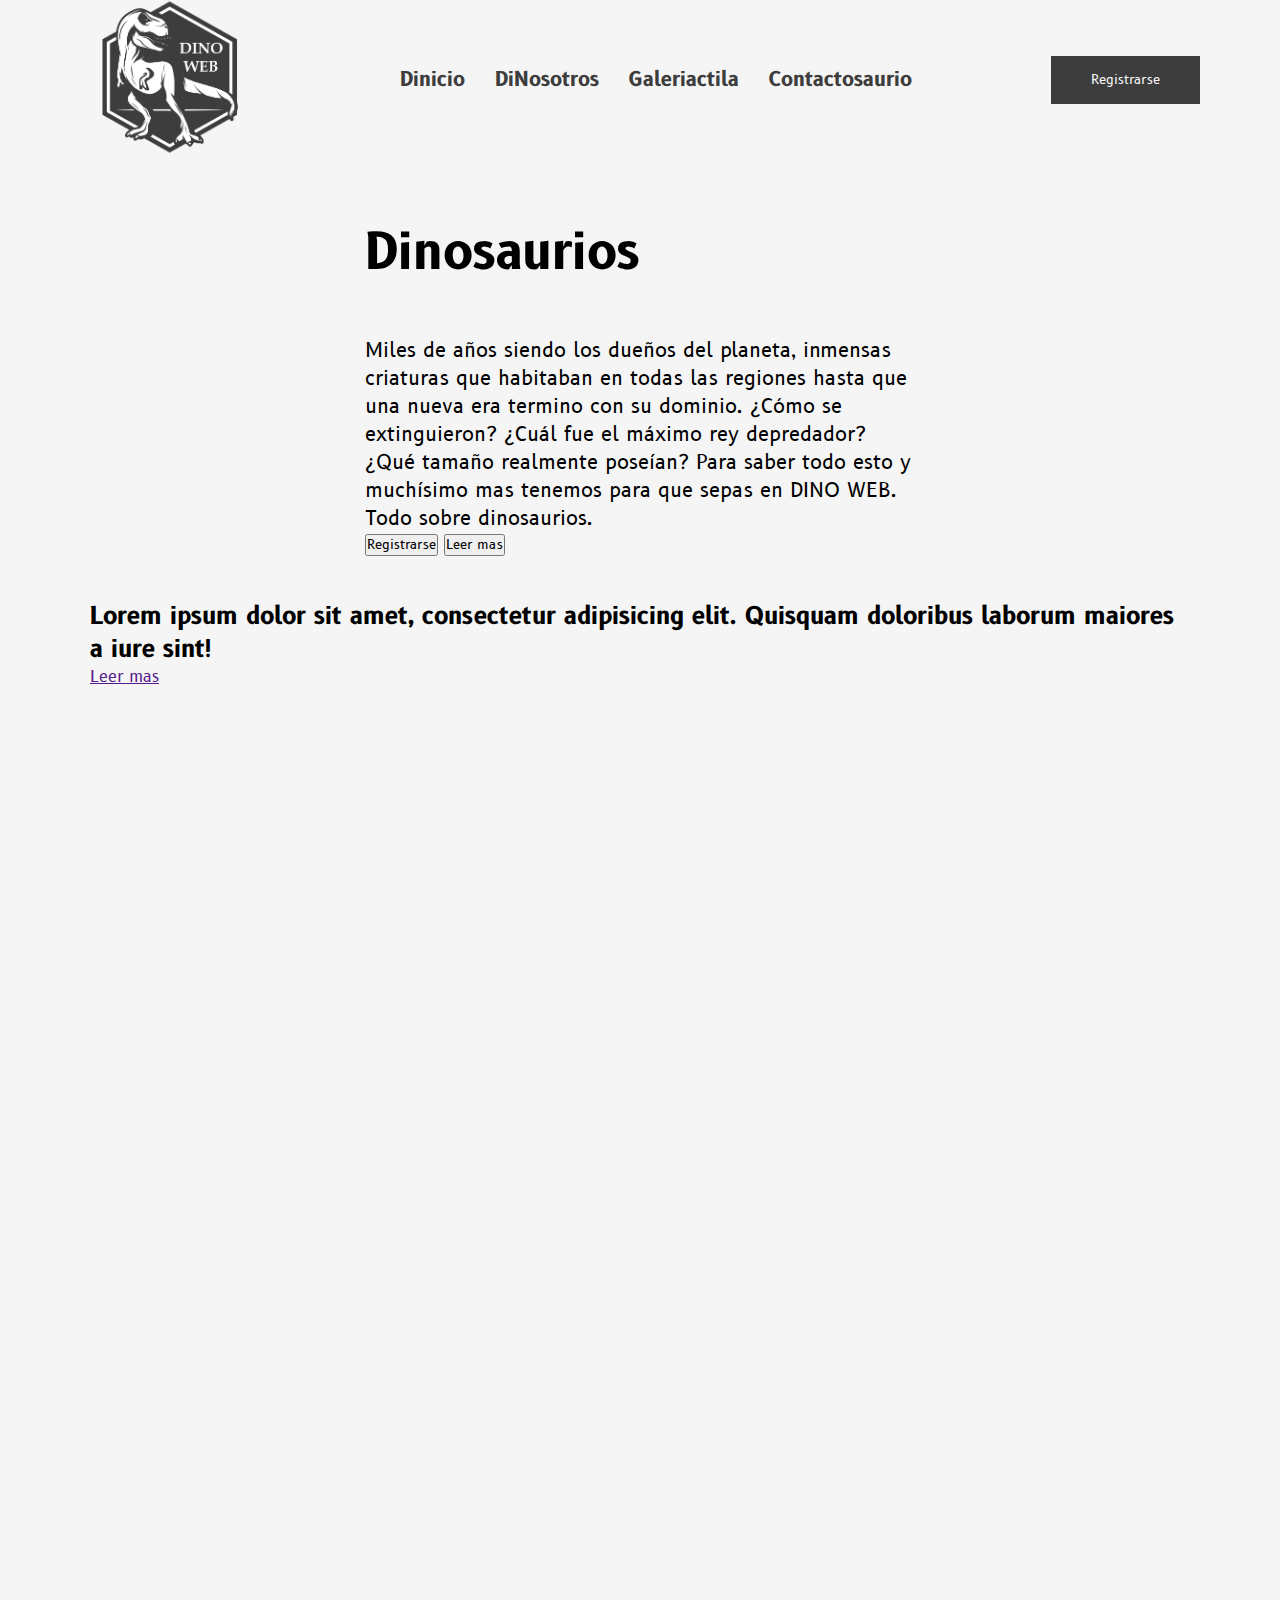
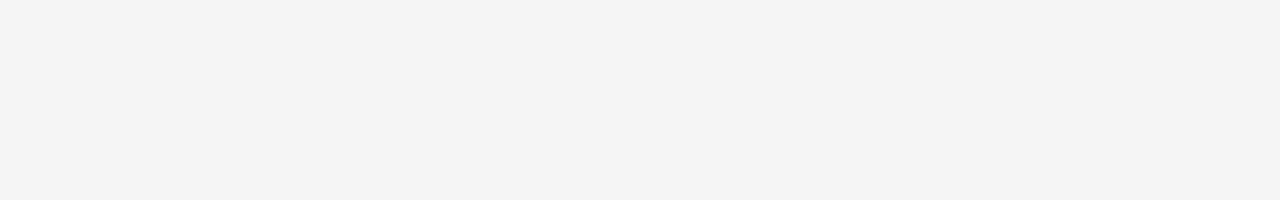
==== index.html @ 3a98270b "maquetation" ====
<!DOCTYPE html>
<html lang="es">
<head>
    <meta charset="UTF-8">
    <meta http-equiv="X-UA-Compatible" content="IE=edge">
    <meta name="viewport" content="width=device-width, initial-scale=1.0">
    <link rel="stylesheet" href="./css/main.css">
    
    <title>Landing Web Paralax</title>
    <link rel="preconnect" href="https://fonts.googleapis.com">
    <link rel="preconnect" href="https://fonts.gstatic.com" crossorigin>
    <link href="https://fonts.googleapis.com/css2?family=B612:wght@400;700&display=swap" rel="stylesheet">
</head>
<body>
    <header>
        <div class="container__header">
            <div class="logo">
                <img src="./assets/logo_dinoweb.png" alt="">
            </div>
            <div class="menu">
                <nav>
                    <ul>
                        <li>
                            <a href=""></a>
                        </li>
                        <li>
                            <a href="">Dinicio</a>
                        </li>
                        <li>
                            <a href="">DiNosotros</a>
                        </li>
                        <li>
                            <a href="">Galeriactila</a>
                        </li>
                        <li>
                            <a href="">Contactosaurio</a>
                        </li>
                        <li>
                            <a href=""></a>
                        </li>
                    </ul>
                </nav>
            </div>
            <div class="header__register">
                <input type="button" value="Registrarse" class="btn__header-register">
            </div>
        </div>
    </header>

    <main>
        <div class="cover">
            <div class="text__information-cover">
                <h1>Dinosaurios</h1>
                <p>Miles de años siendo los dueños del planeta, inmensas criaturas que habitaban en todas las regiones hasta que una nueva era termino con su dominio. ¿Cómo se extinguieron? ¿Cuál fue el máximo rey depredador? ¿Qué tamaño realmente poseían? Para saber todo esto y muchísimo mas tenemos para que sepas en DINO WEB. Todo sobre dinosaurios.</p>
                <div class="buttons__cover">
                    <input type="button" value="Registrarse" class="btn__register-cover">
                    <input type="button" value="Leer mas" class="btn__read_more-cover">
                </div>
            </div>

            <div class="media__cover">                
                <img src="./media/t-rex_gif.gif" alt="" class="dinogif">
            </div>
        </div>

        <div class="container__banner">
            <div class="banner">
                <div class="banner__icon-1">
                    <img src="" alt="">
                </div>
                <div class="banner__icon-2">
                    <img src="" alt="">
                </div>
                <div class="banner__text">
                    <h2>Lorem ipsum dolor sit amet, consectetur adipisicing elit. Quisquam doloribus laborum maiores a iure sint!</h2>
                    <a href="">Leer mas</a>
                </div>
            </div>
        </div>


    </main>
    
    <script src="./js/script.js"
    <a href='https://www.freepik.es/vectores/raptor'>Vector de raptor creado por macrovector - www.freepik.es</a>
</body>
</html>
---- css/main.css ----
@import url('https://fonts.googleapis.com/css2?family=B612:wght@400;700&display=swap');
*{
    margin: 0;
    padding: 0;
    box-sizing: border-box;
    font-family: 'B612', sans-serif;   
}

body{
    background: #f5f5f5;
}

header{
    height: 100px;
}

.container__header {
    max-width: 1200px;
    height: 100%;
    margin: auto;
    padding: 40px;
    padding-top: 80px;
    display: flex;
    justify-content: space-between;
    align-items: center;
}

.logo img {
    width: 180px;
}

.menu nav ul {
    display: flex;

}

.menu nav ul li {
    list-style: none;
    padding: 0px 15px;
}

.menu nav ul li a {
    font-size: 20px;
    font-weight: bold;
    text-decoration: none;
    color: #3d3d3d;
    transition: opacity 300ms;
}

.menu nav ul li a:hover {
    color: #000;
    font-size: 25px;
    
}

.btn__header-register {
    padding: 15px 40px;
    border: none;
    background: #3d3d3d;
    color: #f5f5f5;
    font-weight: 500;
    cursor: pointer;
    transition: background, color, 300ms;

}
.btn__header-register:hover {
    padding: 18px 44px;    
    background: #000;
    font-weight: 700;    
}

/* MAIN */

main {
    max-width: 1200px;
    height: calc(100vh + 800px);
    padding: 50px;
    margin: auto;
}

.cover {
    display: flex;
    justify-content: center;
    margin-top: 70px;

}

.text__information-cover {
    width: 50%;
}
.text__information-cover h1 {
    font-size: 50px;
}
.text__information-cover p {
    font-size: 20px;
    margin-top: 50px;
}


.dinogif{
    width: 1000px;
    height: auto;
}
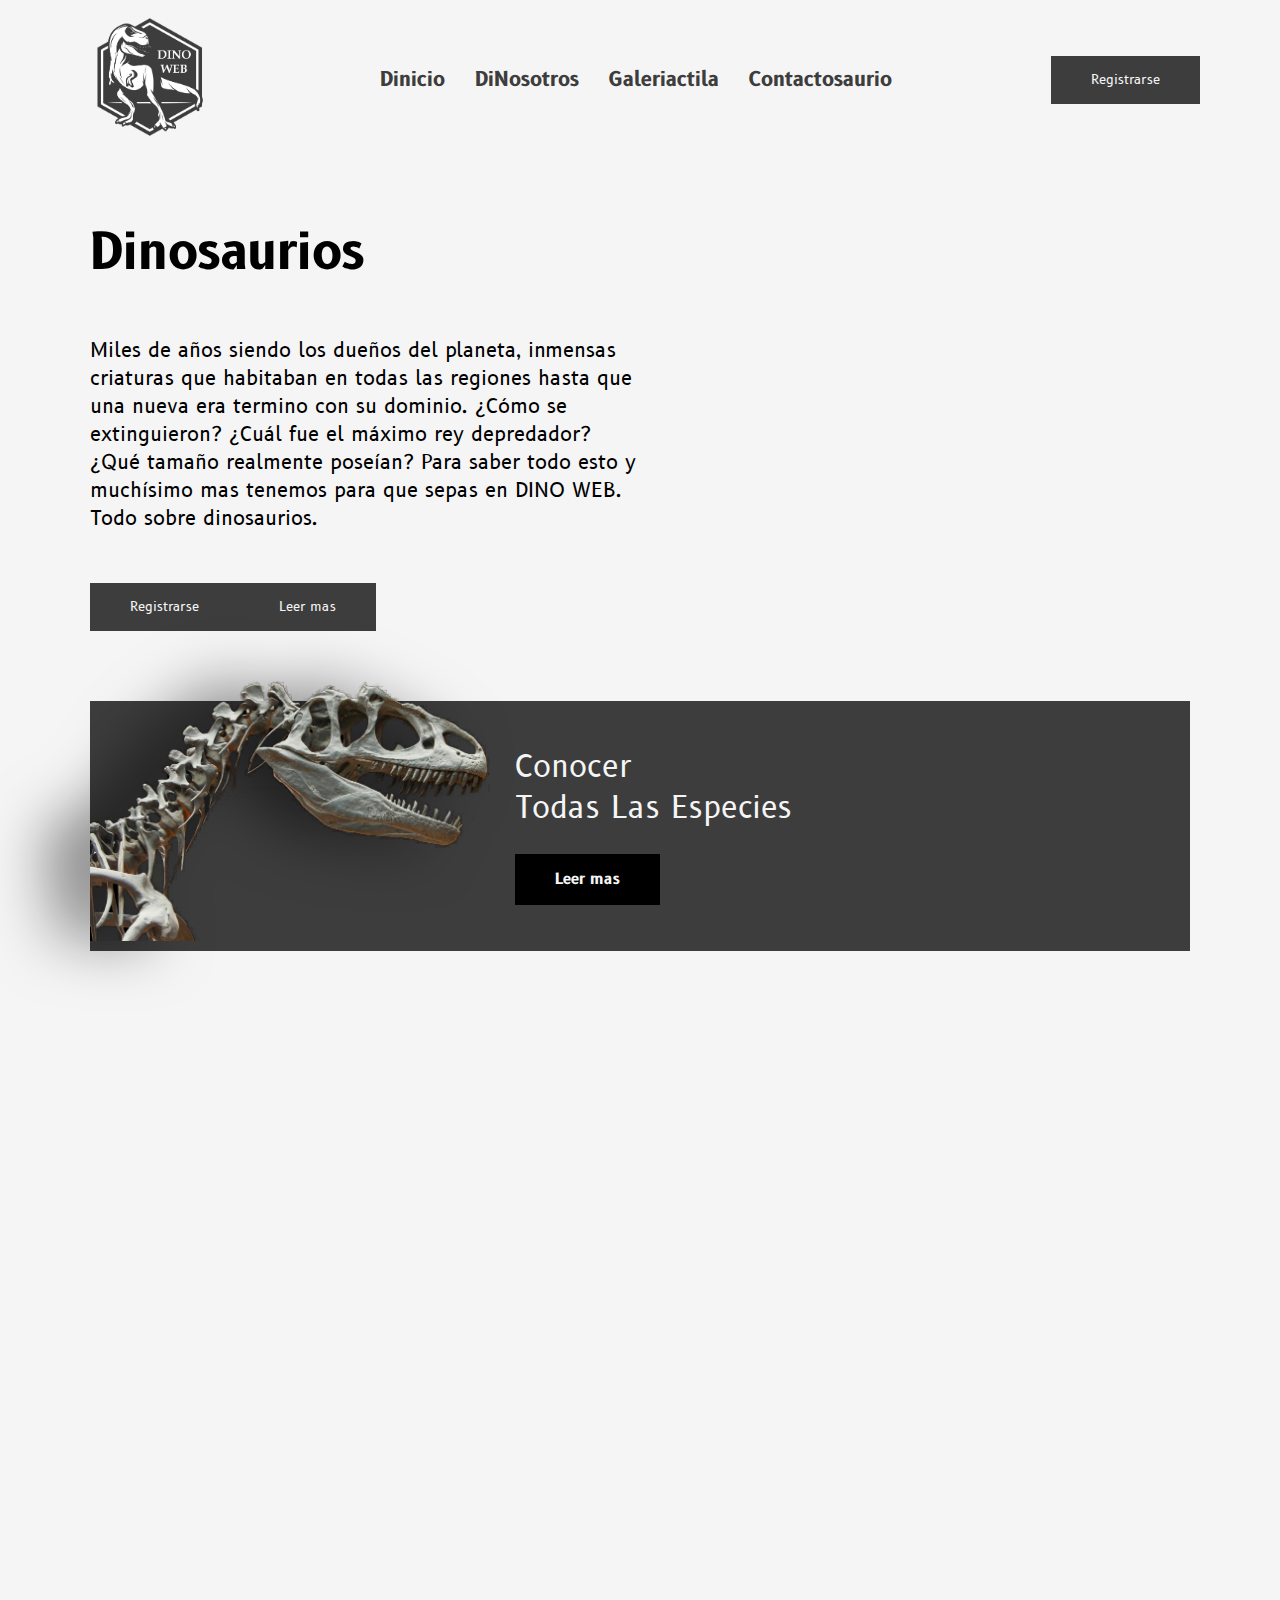
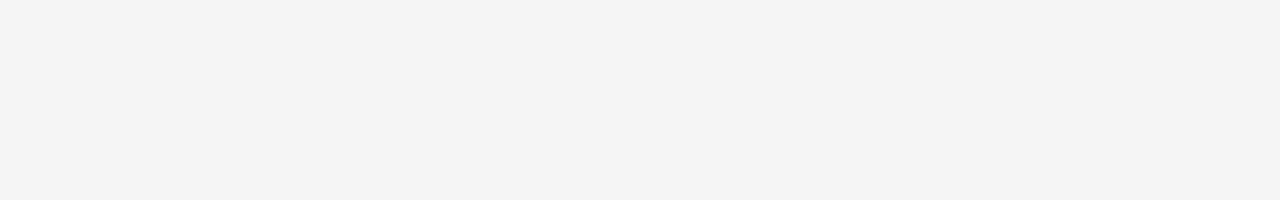
==== commit 45ce544c: "less show navbar" ====
--- a/index.html
+++ b/index.html
@@ -10,6 +10,7 @@
     <link rel="preconnect" href="https://fonts.googleapis.com">
     <link rel="preconnect" href="https://fonts.gstatic.com" crossorigin>
     <link href="https://fonts.googleapis.com/css2?family=B612:wght@400;700&display=swap" rel="stylesheet">
+    
 </head>
 <body>
     <header>
@@ -17,8 +18,9 @@
             <div class="logo">
                 <img src="./assets/logo_dinoweb.png" alt="">
             </div>
-            <div class="menu">
+            <div class="navbar">
                 <nav>
+                    <img src="./assets/bars.svg" alt="" id="icon-bars">
                     <ul>
                         <li>
                             <a href=""></a>
@@ -59,28 +61,29 @@
             </div>
 
             <div class="media__cover">                
-                <img src="./media/t-rex_gif.gif" alt="" class="dinogif">
+                <img src="./assets/t-rex_gif.gif" alt="" class="dinogif">
             </div>
         </div>
 
         <div class="container__banner">
             <div class="banner">
                 <div class="banner__icon-1">
-                    <img src="" alt="">
+                    <img src="./assets/dino2_right.png" alt="" id="img__dino1">
                 </div>
                 <div class="banner__icon-2">
-                    <img src="" alt="">
+                    <img src="./assets/dino1_left.png" alt="" id="img__dino2">
                 </div>
                 <div class="banner__text">
-                    <h2>Lorem ipsum dolor sit amet, consectetur adipisicing elit. Quisquam doloribus laborum maiores a iure sint!</h2>
-                    <a href="">Leer mas</a>
+                    <h2>Conocer</h2>                    
+                    <h2>Todas Las Especies</h2>                    
+                        <a href="">Leer mas</a>                    
                 </div>
             </div>
         </div>
 
 
     </main>
-    
+    <script src="https://kit.fontawesome.com/bbc35c3c67.js" crossorigin="anonymous"></script>
     <script src="./js/script.js"
     <a href='https://www.freepik.es/vectores/raptor'>Vector de raptor creado por macrovector - www.freepik.es</a>
 </body>
--- a/css/main.css
+++ b/css/main.css
@@ -26,20 +26,20 @@
 }
 
 .logo img {
-    width: 180px;
-}
-
-.menu nav ul {
-    display: flex;
-
-}
-
-.menu nav ul li {
+    width: 140px;
+}
+
+.navbar nav ul {
+    display: flex;
+
+}
+
+.navbar nav ul li {
     list-style: none;
     padding: 0px 15px;
 }
 
-.menu nav ul li a {
+.navbar nav ul li a {
     font-size: 20px;
     font-weight: bold;
     text-decoration: none;
@@ -47,13 +47,13 @@
     transition: opacity 300ms;
 }
 
-.menu nav ul li a:hover {
+.navbar nav ul li a:hover {
     color: #000;
     font-size: 25px;
     
 }
 
-.btn__header-register {
+.btn__header-register, .btn__register-cover {
     padding: 15px 40px;
     border: none;
     background: #3d3d3d;
@@ -63,7 +63,7 @@
     transition: background, color, 300ms;
 
 }
-.btn__header-register:hover {
+.btn__header-register:hover, .btn__register-cover:hover {
     padding: 18px 44px;    
     background: #000;
     font-weight: 700;    
@@ -96,9 +96,161 @@
     margin-top: 50px;
 }
 
-
-.dinogif{
-    width: 1000px;
-    height: auto;
-}
-
+.buttons__cover {
+    display: flex;
+    margin-top: 50px;
+}
+
+.btn__read_more-cover {
+    padding: 15px 40px;
+    border: none;
+    background: #3d3d3d;
+    color: #f5f5f5;
+    font-weight: 500;
+    cursor: pointer;
+    transition: background, color, 300ms;
+    
+}
+.btn__read_more-cover:hover {
+    padding: 18px 44px;    
+    background: #000;
+    font-weight: 700;  
+
+}
+.media__cover {
+    width: 50%;
+}
+.media__cover img {
+    width: 100%;
+    margin-top: -50px;
+}
+
+/* BANNER */
+
+.container__banner {
+    margin-top: 70px;
+
+}
+
+.banner {
+    height: 250px;
+    display: flex;
+    align-items: center;
+    background: #3d3d3d;
+    position: relative;
+
+}
+
+.banner__icon-1 {
+    width: 35%;
+    height: 100%;
+}
+
+#img__dino1 {
+    width: 400px;    
+    margin-top: -20px;
+    position: relative;
+    filter: drop-shadow(-40px 0px 30px rgba(0,0,0,0.5));
+
+}
+
+.banner__text {
+    width: 60%;
+    position: relative;
+    padding: 40px;
+}
+
+.banner__text h2 {
+    color: #f5f5f5;
+    font-size: 30px;
+    font-weight: 400;
+}
+
+.banner__text a {
+    padding: 15px 40px;
+    border: none;
+    cursor: pointer;
+    text-decoration: none;
+    background: #000;
+    display: inline-block;
+    margin-top: 25px;    
+    color: #f5f5f5;
+    font-size: 15px;
+    font-weight: 700;        
+    transition: background, color, 300ms;
+}
+
+.banner__text a:hover{
+    padding: 18px 46px;
+    background-color: rgba(0, 0, 0, 0.6);
+
+}
+
+.banner__icon-2 {
+    height: 100%;
+    position: absolute;
+    right: 10px;
+    overflow: hidden;
+
+}
+
+#img__dino2 {
+    width: 400px;
+    position: relative;
+    margin-top: -100px;
+    opacity: 0.7;
+}
+
+#icon-bars {
+    display: none;
+}
+
+@media (max-width: 1024px){
+    .container__header, main {
+        padding: 20px;
+        
+    }
+    #icon-bars {
+        display: block;
+        cursor: pointer;
+        font-size: 26px;
+        width: 15px;
+    }
+
+    .header__register {
+        display: none;
+    }
+
+    .navbar {
+        height: 0px;
+        position: absolute;
+        right: 20px;
+        top: 70px;
+        overflow: hidden;
+        z-index: 10;
+        box-shadow: 0px 0px 25px -20px rgba(0,0,0,0.5);
+        transition: all 300ms;
+    }
+
+    .navbar nav ul {
+        padding: 20px 0px;
+        flex-direction: column;
+        background: #f5f5f5;
+    }
+    .navbar nav ul li {
+        padding: 12px 50px;
+    }
+
+    .navbar nav ul li a {
+
+    }
+
+    .show_navbar {
+        height: 235px;
+
+    }
+}
+
+
+
+
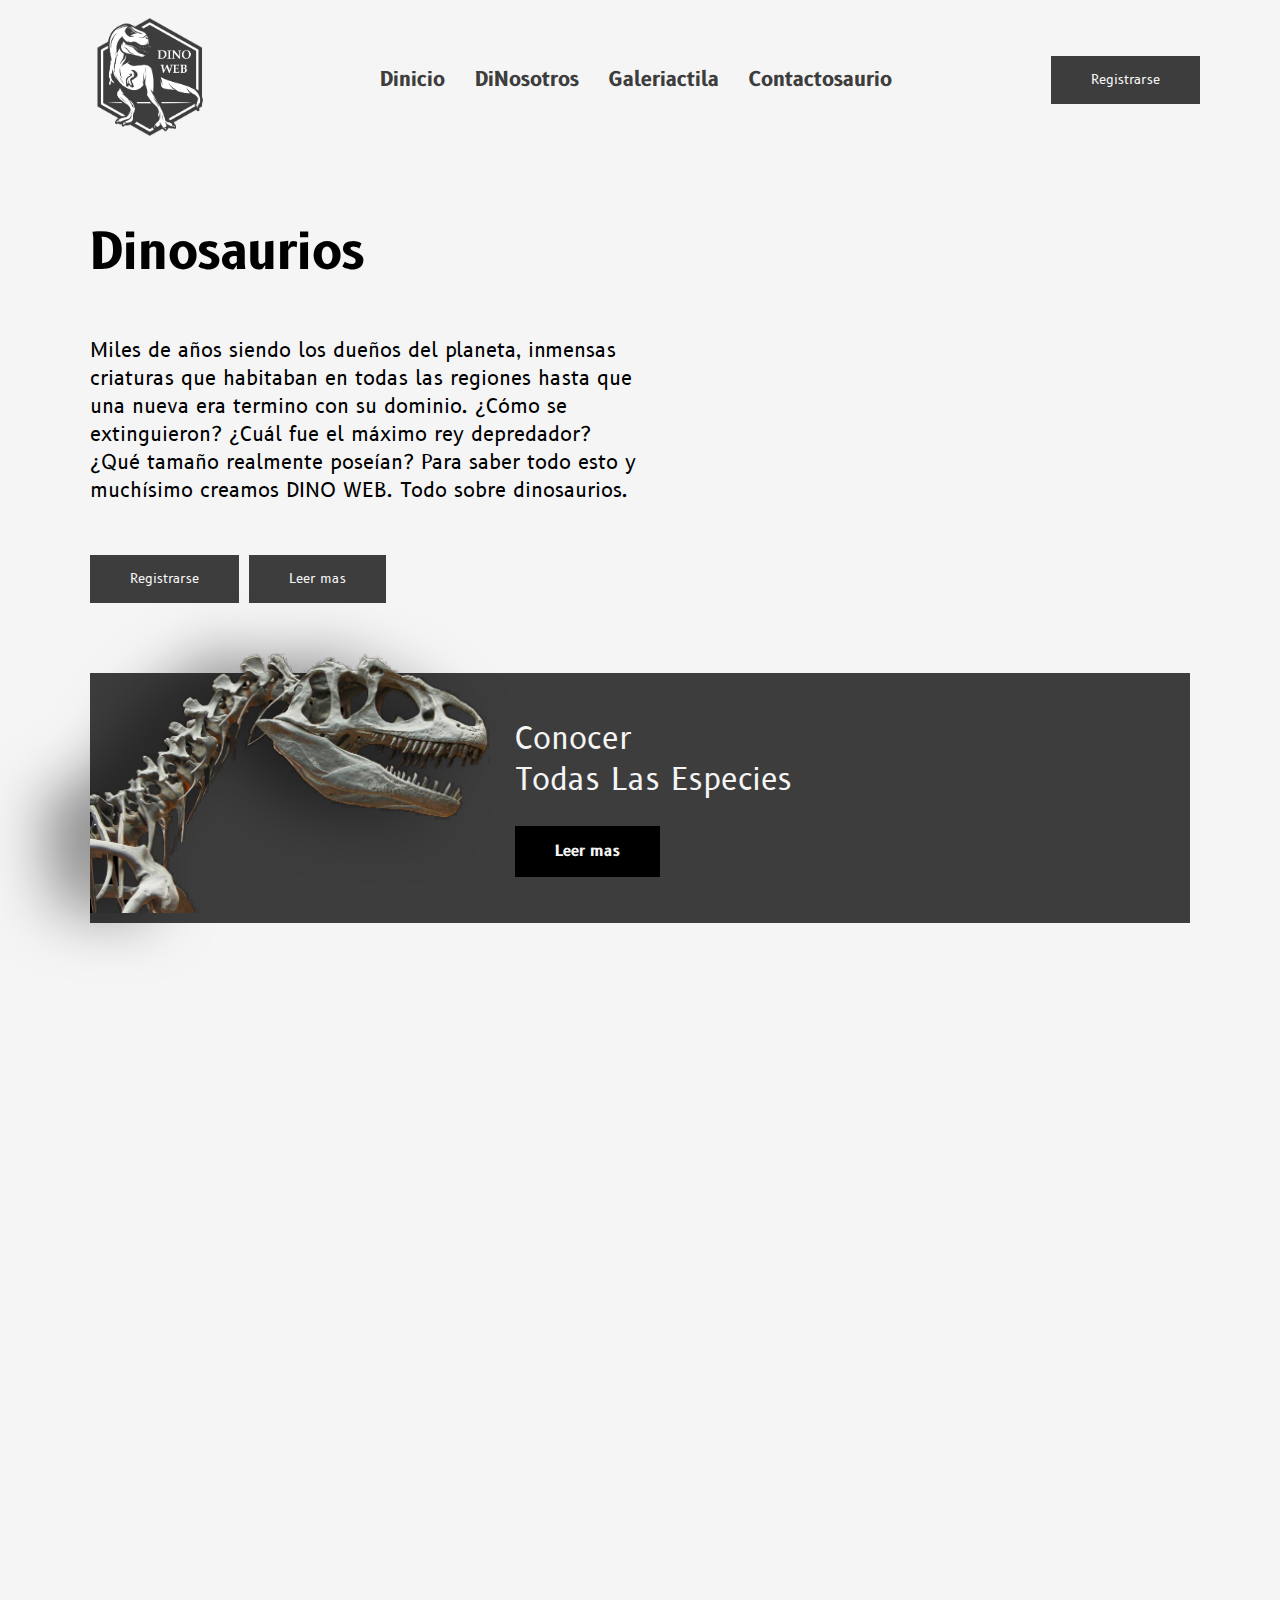
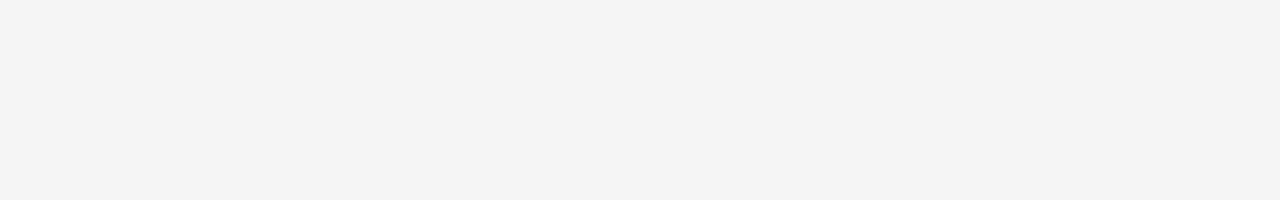
==== commit 5f2b8ec9: "final proyect" ====
--- a/index.html
+++ b/index.html
@@ -10,6 +10,7 @@
     <link rel="preconnect" href="https://fonts.googleapis.com">
     <link rel="preconnect" href="https://fonts.gstatic.com" crossorigin>
     <link href="https://fonts.googleapis.com/css2?family=B612:wght@400;700&display=swap" rel="stylesheet">
+    <script src="https://kit.fontawesome.com/5f77a78bb3.js" crossorigin="anonymous"></script>
     
 </head>
 <body>
@@ -20,7 +21,6 @@
             </div>
             <div class="navbar">
                 <nav>
-                    <img src="./assets/bars.svg" alt="" id="icon-bars">
                     <ul>
                         <li>
                             <a href=""></a>
@@ -43,6 +43,7 @@
                     </ul>
                 </nav>
             </div>
+            <i class="fa-solid fa-bars" id="icon-bars"></i>                    
             <div class="header__register">
                 <input type="button" value="Registrarse" class="btn__header-register">
             </div>
@@ -53,7 +54,12 @@
         <div class="cover">
             <div class="text__information-cover">
                 <h1>Dinosaurios</h1>
-                <p>Miles de años siendo los dueños del planeta, inmensas criaturas que habitaban en todas las regiones hasta que una nueva era termino con su dominio. ¿Cómo se extinguieron? ¿Cuál fue el máximo rey depredador? ¿Qué tamaño realmente poseían? Para saber todo esto y muchísimo mas tenemos para que sepas en DINO WEB. Todo sobre dinosaurios.</p>
+                <p>Miles de años siendo los dueños del planeta,
+                     inmensas criaturas que habitaban en todas las regiones
+                      hasta que una nueva era termino con su dominio.
+                       ¿Cómo se extinguieron? ¿Cuál fue el máximo rey
+                        depredador? ¿Qué tamaño realmente poseían? Para 
+                        saber todo esto y muchísimo creamos DINO WEB. Todo sobre dinosaurios.</p>
                 <div class="buttons__cover">
                     <input type="button" value="Registrarse" class="btn__register-cover">
                     <input type="button" value="Leer mas" class="btn__read_more-cover">
--- a/css/main.css
+++ b/css/main.css
@@ -109,6 +109,7 @@
     font-weight: 500;
     cursor: pointer;
     transition: background, color, 300ms;
+    margin-left: 10px;
     
 }
 .btn__read_more-cover:hover {
@@ -208,13 +209,18 @@
 @media (max-width: 1024px){
     .container__header, main {
         padding: 20px;
+        padding-top: 30px;
         
     }
+    .logo img {
+        width: 100px;
+    }
+
     #icon-bars {
         display: block;
         cursor: pointer;
         font-size: 26px;
-        width: 15px;
+
     }
 
     .header__register {
@@ -238,19 +244,84 @@
         background: #f5f5f5;
     }
     .navbar nav ul li {
-        padding: 12px 50px;
-    }
-
-    .navbar nav ul li a {
-
-    }
+        padding: 10px 40px;
+    }  
 
     .show_navbar {
         height: 235px;
 
     }
-}
-
-
-
-
+
+    .buttons__cover{
+        justify-content: center;
+        margin-top: 30px;
+    }
+
+    .text__information-cover h1{
+        text-align: center;
+        font-size: 50px;
+    }
+    .text__information-cover p{
+        font-size: 20px;
+    }
+
+    .banner__text h2 {
+        font-size: 24px;
+    }
+
+    #img__dino1 {
+        left: -60px;
+    }
+
+    .banner__icon-2 {
+        right: -20px;
+    }
+}
+
+
+@media (max-width: 920px){
+    .text__information-cover{
+        width: 100%;
+    }
+    .media__cover{
+        display: none;
+    }
+
+    .banner {
+        width: 100%;
+        height: auto;
+        flex-wrap: wrap;
+    }
+    #img__dino2 {
+        display: none;
+    }
+    #img__dino1 {
+        left: 0;
+        
+    }
+    
+
+    .banner__text {
+      width: 100%;
+      position: absolute;
+      margin-left: 400px;
+    }
+}
+
+@media (max-width: 720px){
+    .banner__text {     
+        display: flex;   
+        position: relative;
+        margin-left: 0;
+        justify-content: space-between;
+      }
+      .banner__text a {     
+       margin-top: 0;
+       
+      }
+     
+      #img__dino1 {
+          margin: 0;
+          margin-top: 100px;
+    }
+
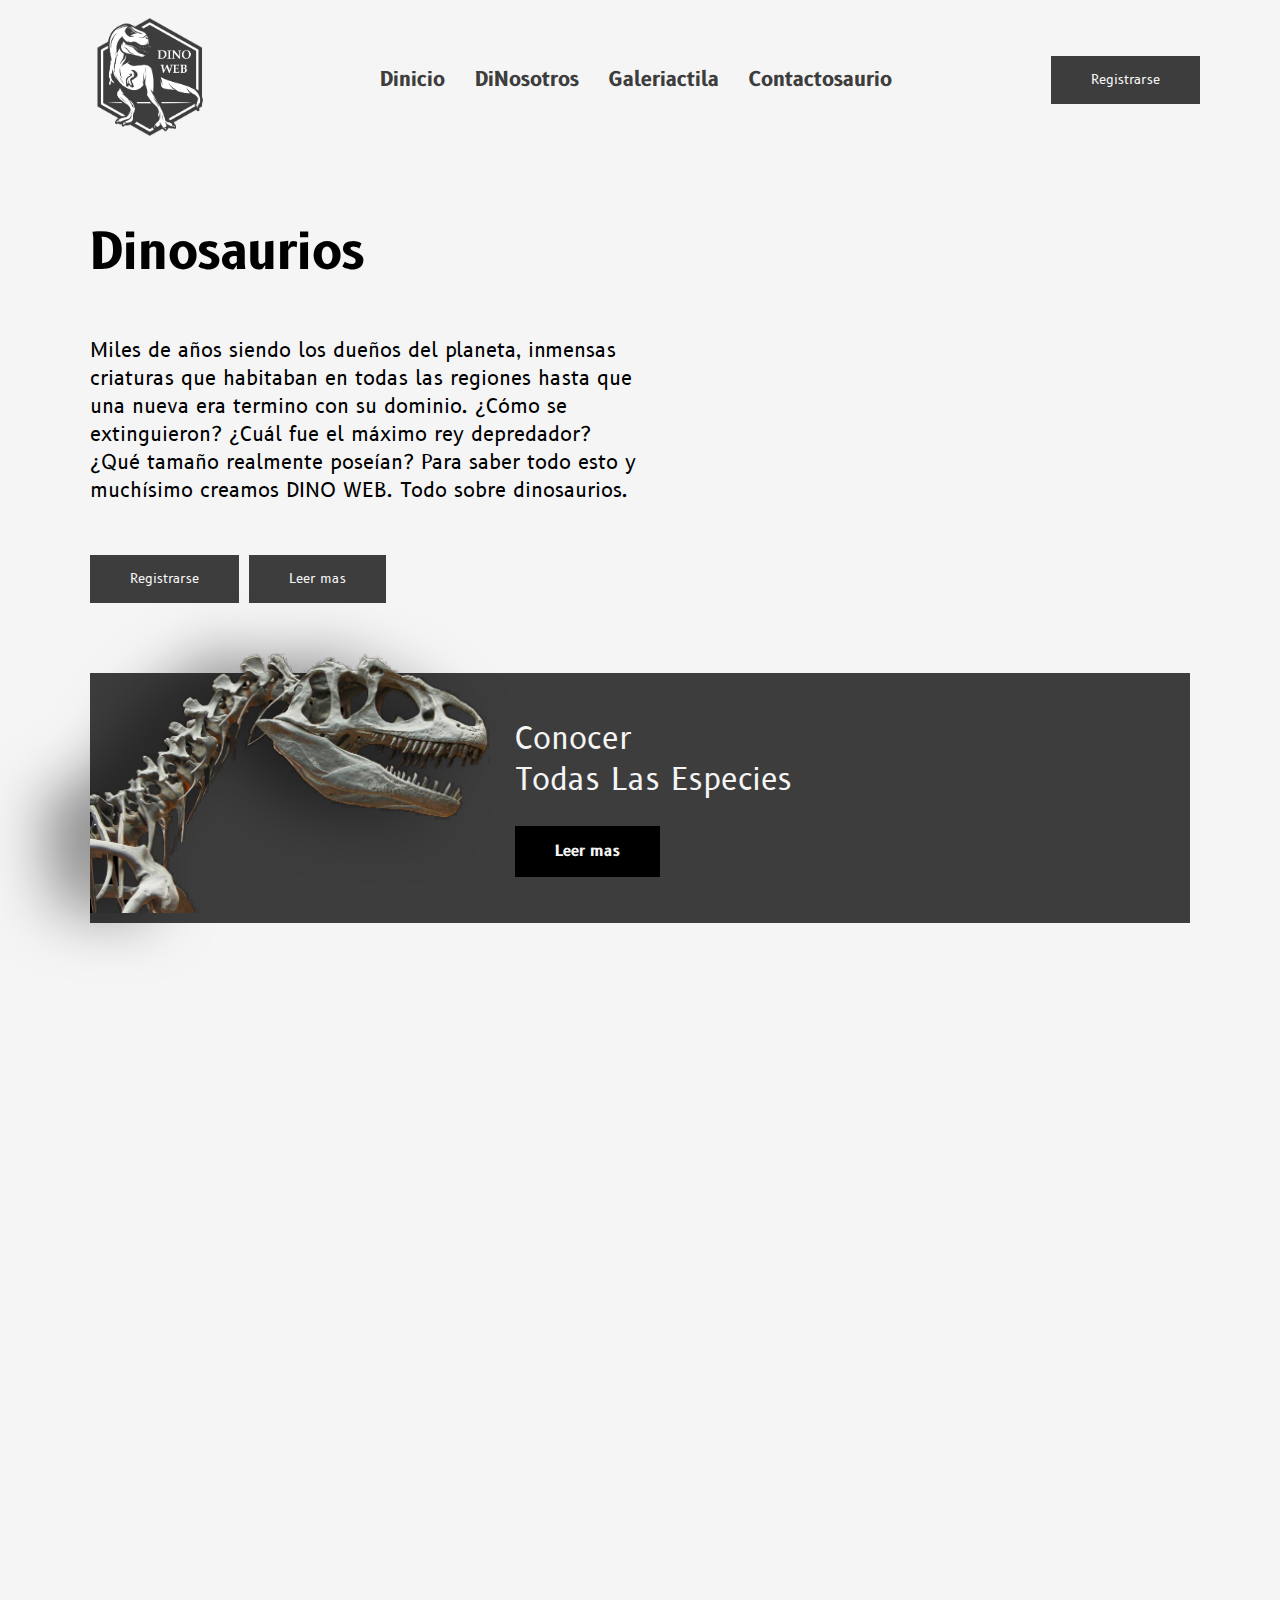
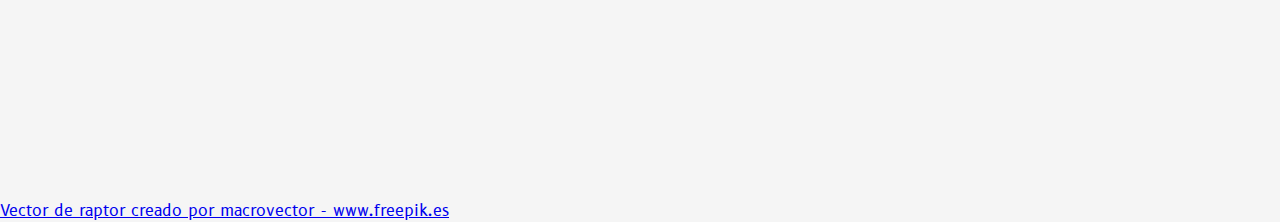
==== commit a984faa6: "solve js-error" ====
--- a/index.html
+++ b/index.html
@@ -90,7 +90,7 @@
 
     </main>
     <script src="https://kit.fontawesome.com/bbc35c3c67.js" crossorigin="anonymous"></script>
-    <script src="./js/script.js"
+    <script src="./js/script.js"></script>
     <a href='https://www.freepik.es/vectores/raptor'>Vector de raptor creado por macrovector - www.freepik.es</a>
 </body>
 </html>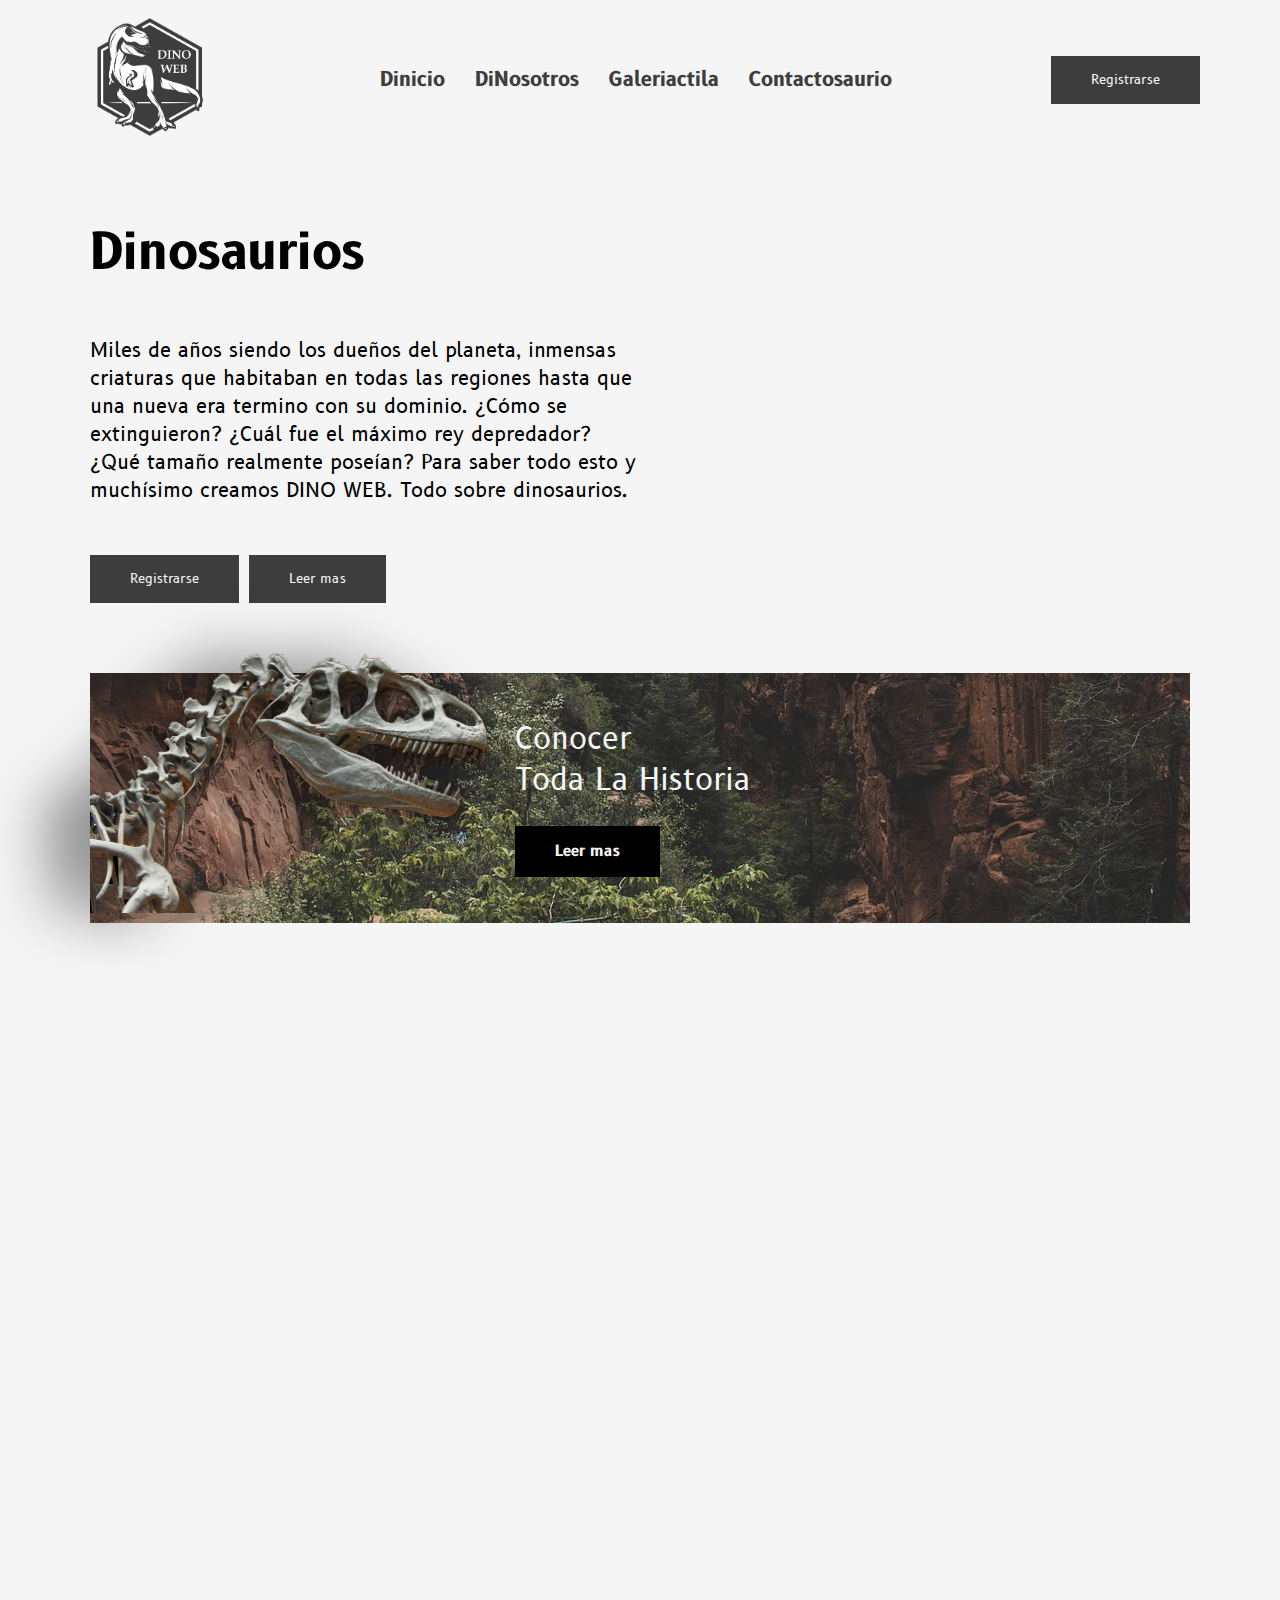
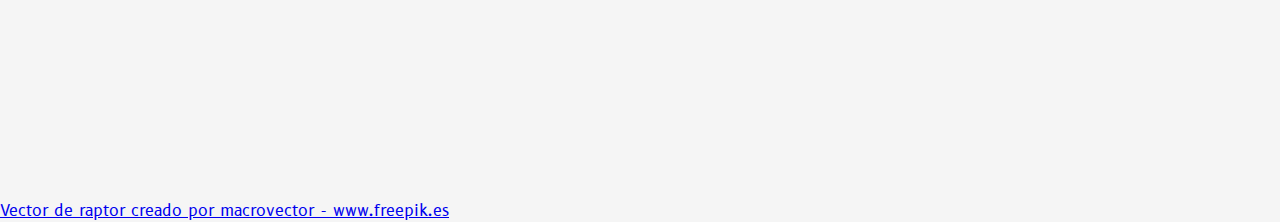
==== commit bcbcad71: "new html" ====
--- a/index.html
+++ b/index.html
@@ -6,7 +6,7 @@
     <meta name="viewport" content="width=device-width, initial-scale=1.0">
     <link rel="stylesheet" href="./css/main.css">
     
-    <title>Landing Web Paralax</title>
+    <title>Dino WEB</title>
     <link rel="preconnect" href="https://fonts.googleapis.com">
     <link rel="preconnect" href="https://fonts.gstatic.com" crossorigin>
     <link href="https://fonts.googleapis.com/css2?family=B612:wght@400;700&display=swap" rel="stylesheet">
@@ -81,8 +81,8 @@
                 </div>
                 <div class="banner__text">
                     <h2>Conocer</h2>                    
-                    <h2>Todas Las Especies</h2>                    
-                        <a href="">Leer mas</a>                    
+                    <h2>Toda La Historia</h2>                    
+                        <a href="./especies.html">Leer mas</a>                    
                 </div>
             </div>
         </div>
--- a/css/main.css
+++ b/css/main.css
@@ -137,8 +137,12 @@
     height: 250px;
     display: flex;
     align-items: center;
-    background: #3d3d3d;
+    background: url(../assets/banner_mounts.jpg);
     position: relative;
+    background-position: bottom;
+    
+    
+    
 
 }
 
@@ -199,11 +203,24 @@
     width: 400px;
     position: relative;
     margin-top: -100px;
-    opacity: 0.7;
+    
 }
 
 #icon-bars {
     display: none;
+}
+
+.paragraph {
+    margin-top: 10px;
+    margin-bottom: 10px;
+}
+.paragraph h1 {
+    margin-top: 30px;
+    font-size: 50px;
+}
+.paragraph p {
+    font-size: 20px;
+    margin-top: 50px;
 }
 
 @media (max-width: 1024px){
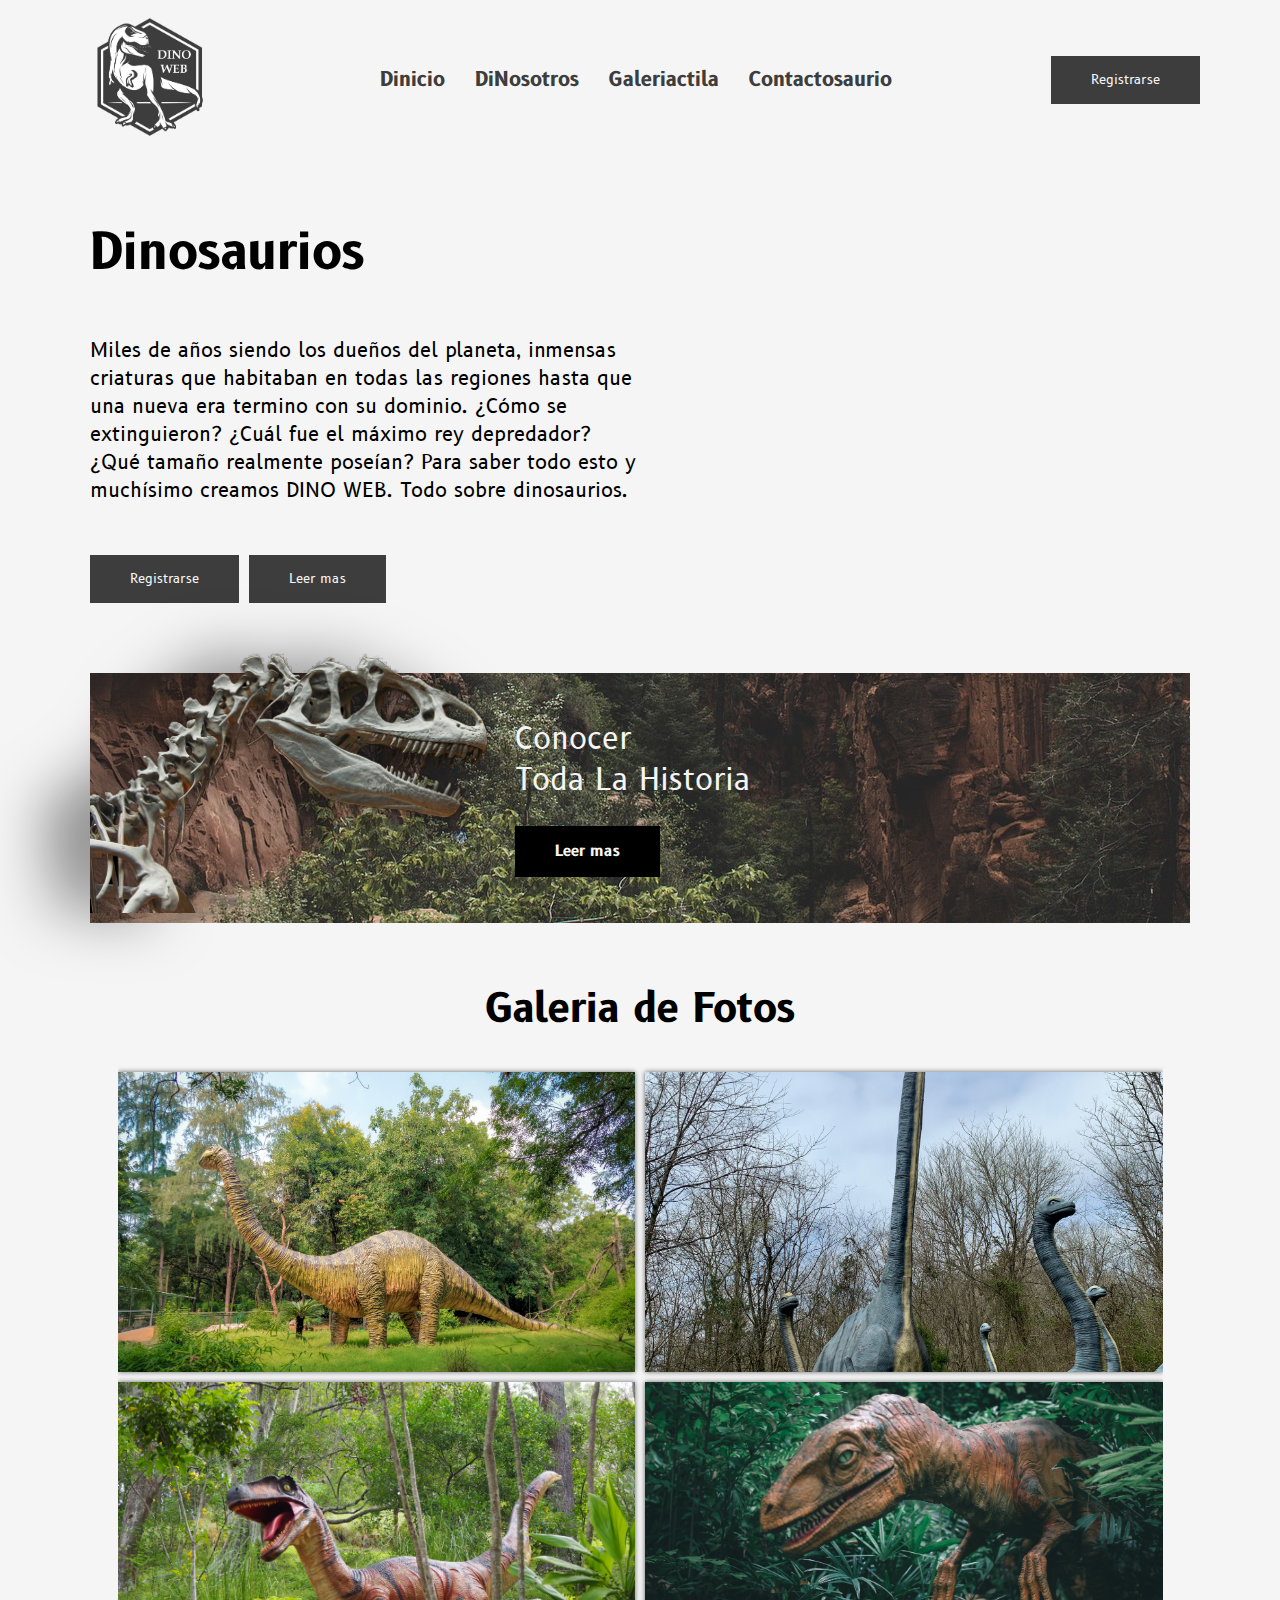
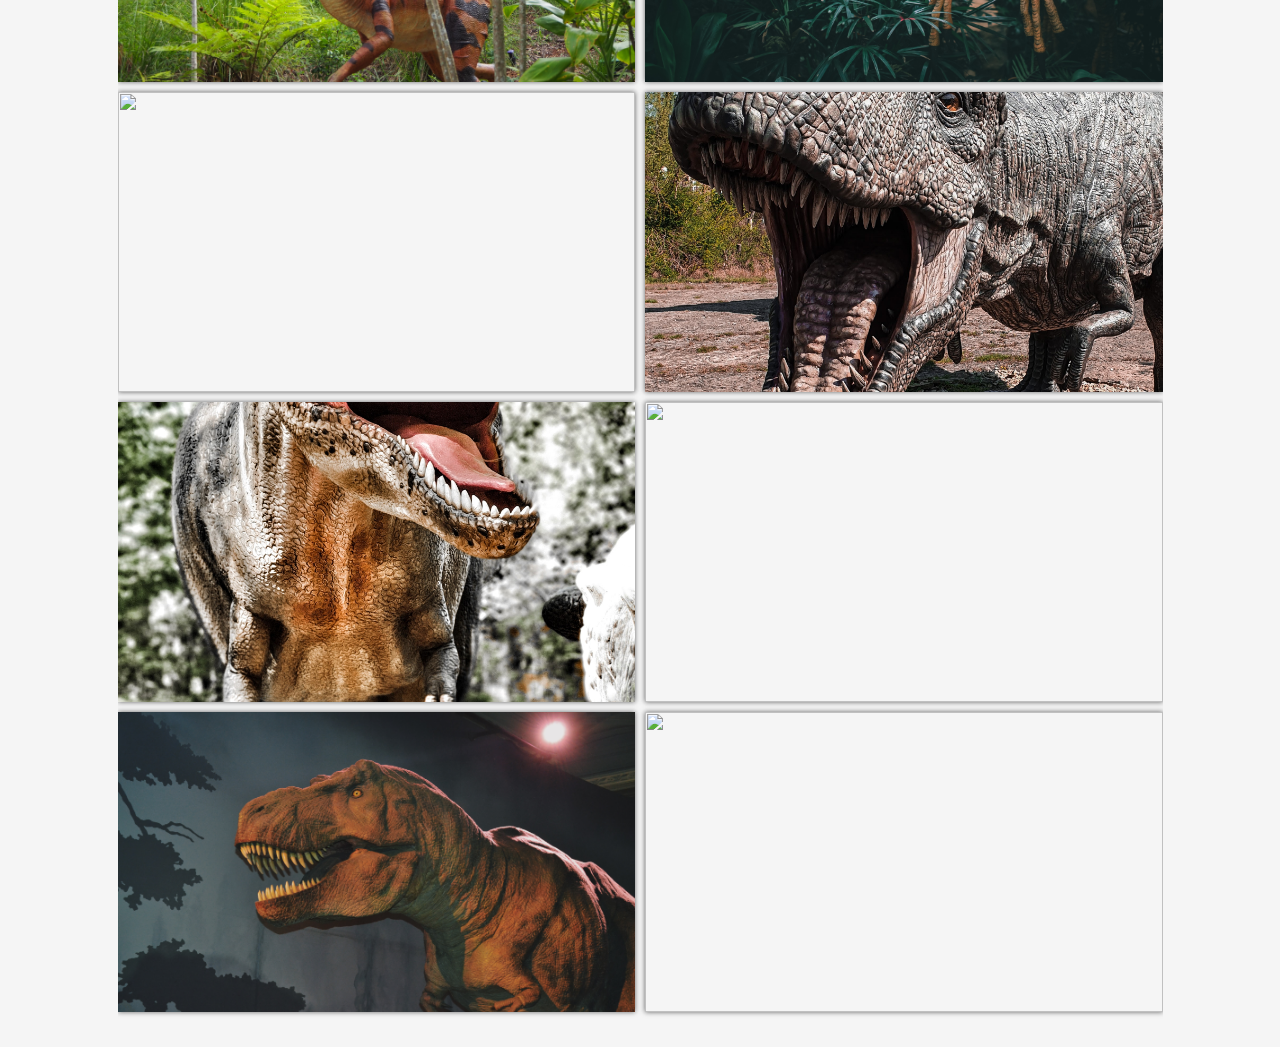
==== commit de91232b: "add gallery" ====
--- a/index.html
+++ b/index.html
@@ -85,12 +85,105 @@
                         <a href="./especies.html">Leer mas</a>                    
                 </div>
             </div>
+        </div>      
+
+        <div class="gallery__title">
+            <h1>Galeria de Fotos</h1>            
         </div>
+        <section class="gallery">
 
+            <a href="#image1"><img src="./assets/gal01.jpg" alt=""></a>
+            <a href="#image2"><img src="./assets/gal02.jpg" alt=""></a>
+            <a href="#image3"><img src="./assets/gal03.jpg" alt=""></a>
+            <a href="#image4"><img src="./assets/gal04.jpg" alt=""></a>
+            <a href="#image5"><img src="./assets/gal05.jpg" alt=""></a>
+            <a href="#image6"><img src="./assets/gal06.jpg" alt=""></a>
+            <a href="#image7"><img src="./assets/gal07.jpg" alt=""></a>
+            <a href="#image8"><img src="./assets/gal08.jpg" alt=""></a>
+            <a href="#image9"><img src="./assets/gal09.jpg" alt=""></a>
+            <a href="#image91"><img src="./assets/gal091.jpg" alt=""></a>
+            
+        </section>
 
+        <article class="light-box" id="image1" >
+            <a href="#image91" class="arrow"><i class="fas fa-arrow-circle-left"></i></a>
+            <img src="./assets/gal01.jpg" alt="">
+            <a href="#image2" class="arrow"> <i class="fas fa-arrow-circle-right"></i></a>
+            <a href="" class="close">X</a>
+        </article>
+
+        
+        <article class="light-box" id="image2" >
+            <a href="#image1" class="arrow"><i class="fas fa-arrow-circle-left"></i></a>
+            <img src="./assets/gal02.jpg" alt="">
+            <a href="#image3" class="arrow"> <i class="fas fa-arrow-circle-right"></i></a>
+            <a href="" class="close">X</a>
+        </article>
+
+        <article class="light-box" id="image3" >
+            <a href="#image2" class="arrow"><i class="fas fa-arrow-circle-left"></i></a>
+            <img src="./assets/gal03.jpg" alt="">
+            <a href="#image4" class="arrow"> <i class="fas fa-arrow-circle-right"></i></a>
+            <a href="" class="close">X</a>
+        </article>
+
+        <article class="light-box" id="image4" >
+            <a href="#image3" class="arrow"><i class="fas fa-arrow-circle-left"></i></a>
+            <img src="./assets/gal04.jpg" alt="">
+            <a href="#image5" class="arrow"> <i class="fas fa-arrow-circle-right"></i></a>
+            <a href="" class="close">X</a>
+        </article>
+
+        <article class="light-box" id="image5" >
+            <a href="#image4" class="arrow"><i class="fas fa-arrow-circle-left"></i></a>
+            ><img src="./assets/gal05.jpg" alt="">
+            <a href="#image6" class="arrow"> <i class="fas fa-arrow-circle-right"></i></a>
+            <a href="" class="close">X</a>
+        </article>
+
+        <article class="light-box" id="image6" >
+            <a href="#image5" class="arrow"><i class="fas fa-arrow-circle-left"></i></a>
+            <img src="./assets/gal06.jpg" alt="">
+            <a href="#image7" class="arrow"> <i class="fas fa-arrow-circle-right"></i></a>
+            <a href="" class="close">X</a>
+        </article>
+
+        <article class="light-box" id="image7" >
+            <a href="#image6" class="arrow"><i class="fas fa-arrow-circle-left"></i></a>
+            <img src="./assets/gal07.jpg" alt="">
+            <a href="#image8" class="arrow"> <i class="fas fa-arrow-circle-right"></i></a>
+            <a href="" class="close">X</a>
+        </article>
+
+        <article class="light-box" id="image8" >
+            <a href="#image7" class="arrow"><i class="fas fa-arrow-circle-left"></i></a>
+            ><img src="./assets/gal08.jpg" alt="">
+            <a href="#image9" class="arrow"> <i class="fas fa-arrow-circle-right"></i></a>
+            <a href="" class="close">X</a>
+        </article>
+
+        <article class="light-box" id="image9" >
+            <a href="#image8" class="arrow"><i class="fas fa-arrow-circle-left"></i></a>
+            <img src="./assets/gal09.jpg" alt="">
+            <a href="#image91" class="arrow"> <i class="fas fa-arrow-circle-right"></i></a>
+            <a href="" class="close">X</a>
+        </article>
+
+        <article class="light-box" id="image91" >
+            <a href="#image9" class="arrow"><i class="fas fa-arrow-circle-left"></i></a>
+            ><img src="./assets/gal911.jpg" alt="">
+            <a href="#image1" class="arrow"> <i class="fas fa-arrow-circle-right"></i></a>
+            <a href="" class="close">X</a>        
+        </article>       
+   
     </main>
+
+    <div class="contact">
+       
+    </div>
     <script src="https://kit.fontawesome.com/bbc35c3c67.js" crossorigin="anonymous"></script>
     <script src="./js/script.js"></script>
-    <a href='https://www.freepik.es/vectores/raptor'>Vector de raptor creado por macrovector - www.freepik.es</a>
+
+    <a href='https://www.freepik.es/vectores/raptor' id="vector">Vector de raptor creado por macrovector - www.freepik.es</a>
 </body>
 </html>--- a/css/main.css
+++ b/css/main.css
@@ -223,7 +223,120 @@
     margin-top: 50px;
 }
 
-@media (max-width: 1024px){
+/* GALLERY */
+
+#begin {
+    width: 50px;
+    height: 50px;
+    background: #000;
+    transition: transform 0.5s ease-in-out;
+}
+
+#begin:target {
+    transform: translateX(100%);
+}
+
+.container-gallery{
+    background: #3d3d3d18;
+}
+.gallery__title{
+    font-size: 20px;
+    text-align: center;
+    margin-top: 60px;
+}
+.gallery {
+    display: grid;
+    grid-template-columns: repeat(auto-fit, minmax(350px, 1fr));
+    width: 95%;
+    margin: auto;
+    grid-gap: 10px;
+    padding: 35px 0;
+    overflow: hidden;
+}
+.gallery img {
+    width: 100%;
+    vertical-align: top;
+    height: 300px;
+    object-fit: cover;
+    transition: transform 0.5s;
+    
+}
+
+.gallery > a {
+    display: block;
+    position: relative;
+    overflow: hidden;
+    box-shadow: 0 0 5px rgba(0, 0, 0, 0.6) ;
+}
+
+.gallery a:hover img {
+    filter: blur(1px);
+    transform: rotate(12deg) scale(1.4);
+
+}
+
+.light-box {
+    position: fixed;
+    top: 0;
+    left: 0;
+    background: rgba(0, 0, 0, 0.6);
+    width: 100%;
+    height: 100vh;
+    z-index: 1000;
+    display: flex;
+    justify-content: center;
+    align-items: center;
+    transform: scale(0);
+    transition: transform .3s ease-in-out;
+
+}
+
+.light-box:target {
+    transform: scale(1);
+}
+
+.light-box img {
+    width: 75vw;
+    max-height: 70vh;
+
+}
+
+.close {
+    font-family: Arial, Helvetica, sans-serif;
+    font-weight: bold;
+    display: block;
+    position: absolute;
+    top: 40px;
+    right: 40px;
+    background: #3d3d3d;
+    color: #f5f5f5;
+    text-decoration: none;
+    width: 40px;
+    height: 40px;
+    text-align: center;
+    line-height: 40px;
+    border: 2px solid #f5f5f5;
+    border-radius: 50%;
+}
+
+.arrow {
+    display: block;    
+    background: #3d3d3d;
+    color: #f5f5f5;
+    height: 30px;
+    width: 30px;
+    line-height: 30px;
+    text-decoration: none;
+    text-align: center;
+}
+
+#vector {
+    display: none;
+}
+
+
+
+@media (max-width: 1024px) {
     .container__header, main {
         padding: 20px;
         padding-top: 30px;
@@ -342,3 +455,14 @@
           margin-top: 100px;
     }
 
+@media screen and (max-width: 400px) {
+    .gallery {
+        grid-template-columns: repeat(auto-fit, minmax(200px, fr1));
+    }
+
+    .close {
+        top: 20px;
+        right: 20px;
+    }
+}
+
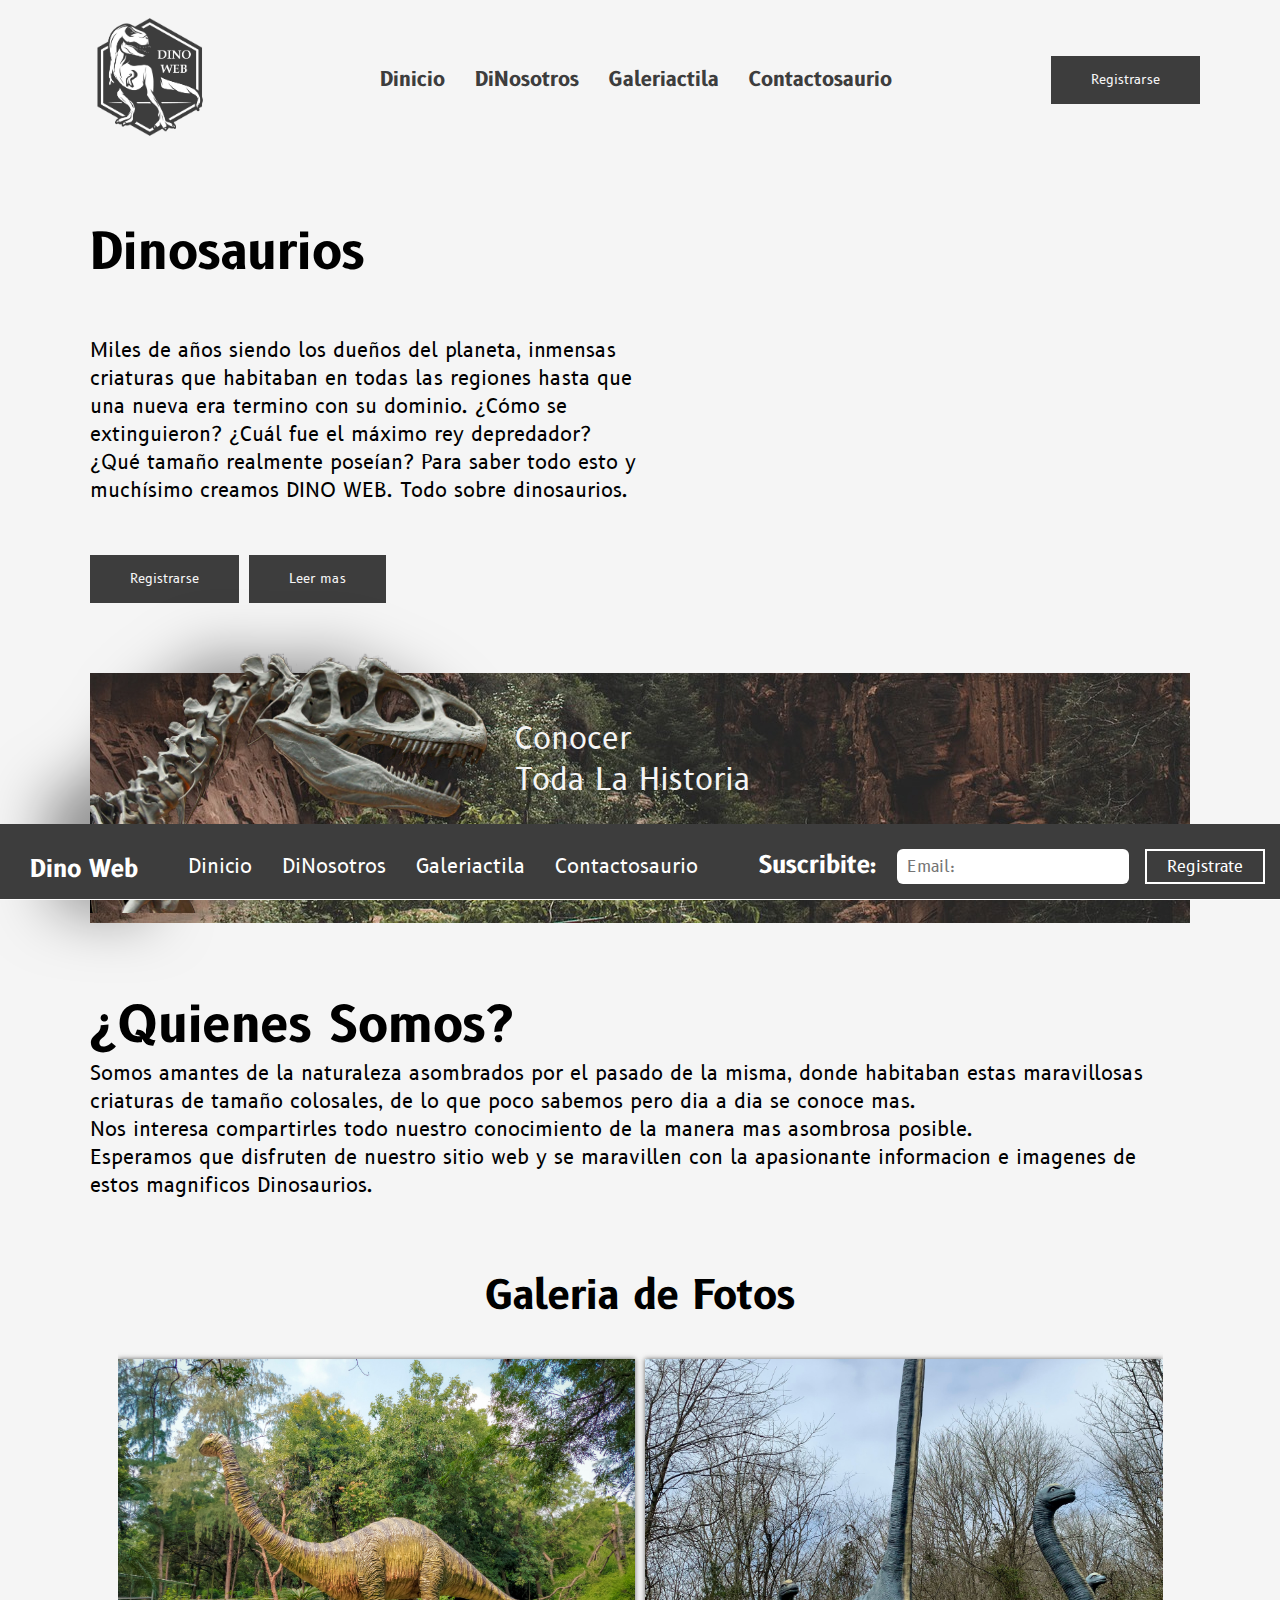
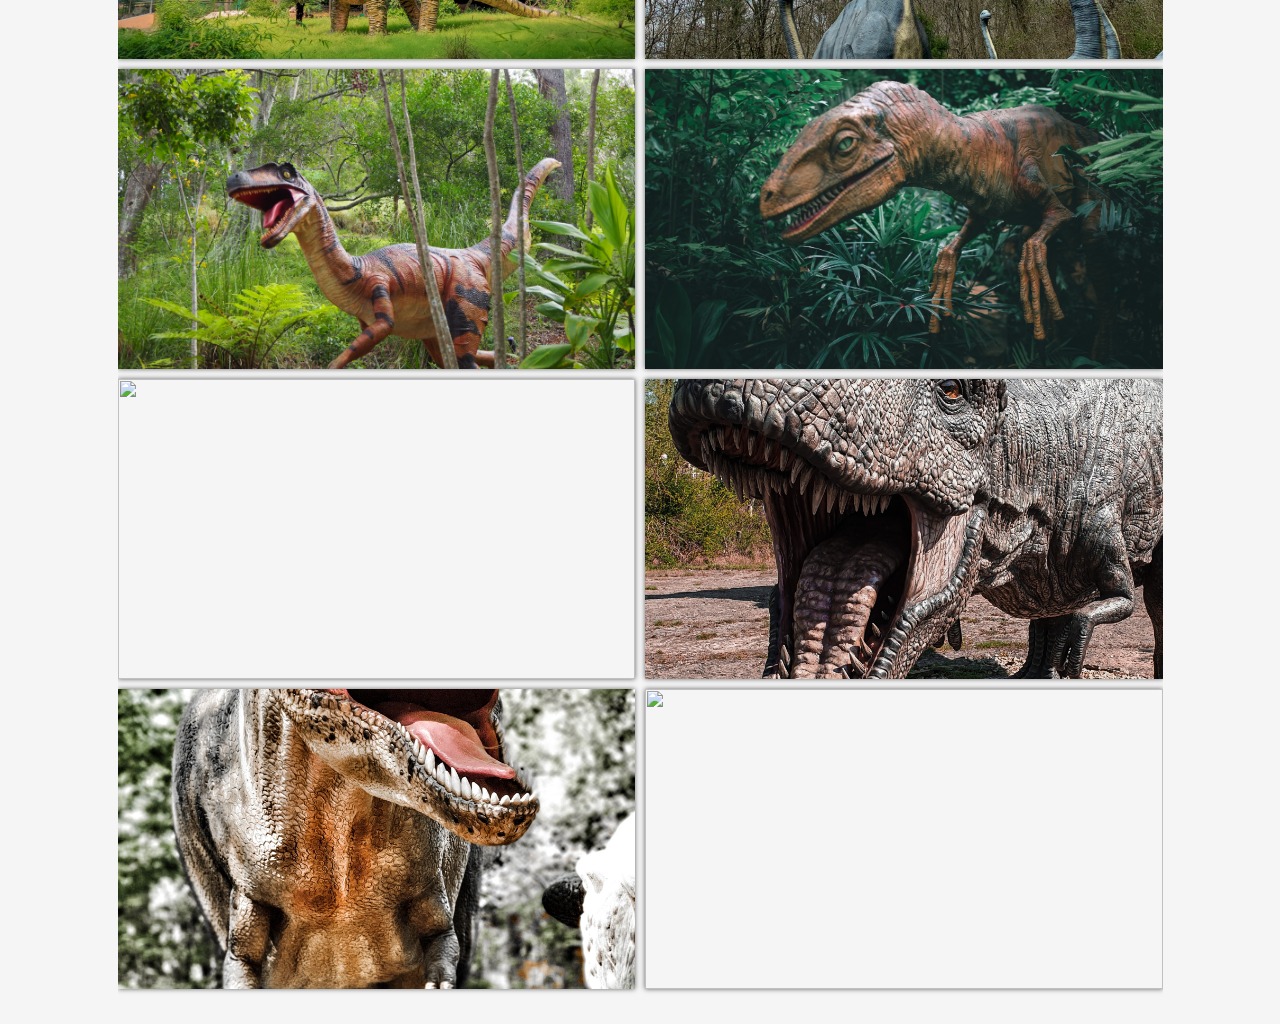
==== commit a18169c5: "final web" ====
--- a/index.html
+++ b/index.html
@@ -26,16 +26,16 @@
                             <a href=""></a>
                         </li>
                         <li>
-                            <a href="">Dinicio</a>
-                        </li>
-                        <li>
-                            <a href="">DiNosotros</a>
-                        </li>
-                        <li>
-                            <a href="">Galeriactila</a>
-                        </li>
-                        <li>
-                            <a href="">Contactosaurio</a>
+                            <a href="#home">Dinicio</a>
+                        </li>
+                        <li>
+                            <a href="#about_us">DiNosotros</a>
+                        </li>
+                        <li>
+                            <a href="#gallery">Galeriactila</a>
+                        </li>
+                        <li>
+                            <a href="#footer">Contactosaurio</a>
                         </li>
                         <li>
                             <a href=""></a>
@@ -51,7 +51,7 @@
     </header>
 
     <main>
-        <div class="cover">
+        <div class="cover" id="home">
             <div class="text__information-cover">
                 <h1>Dinosaurios</h1>
                 <p>Miles de años siendo los dueños del planeta,
@@ -85,9 +85,16 @@
                         <a href="./especies.html">Leer mas</a>                    
                 </div>
             </div>
-        </div>      
-
-        <div class="gallery__title">
+        </div>
+        
+        <section class="about_us" id="about_us">
+            <h1>¿Quienes Somos?</h1>
+            <p>Somos amantes de la naturaleza asombrados por el pasado de la misma, donde habitaban estas maravillosas criaturas de tamaño colosales, de lo que poco sabemos pero dia a dia se conoce mas.</p>
+            <p>Nos interesa compartirles todo nuestro conocimiento de la manera mas asombrosa posible.</p>
+            <p>Esperamos que disfruten de nuestro sitio web y se maravillen con la apasionante informacion e imagenes de estos magnificos Dinosaurios.</p>
+        </section>
+
+        <div class="gallery__title" id="gallery">
             <h1>Galeria de Fotos</h1>            
         </div>
         <section class="gallery">
@@ -99,9 +106,7 @@
             <a href="#image5"><img src="./assets/gal05.jpg" alt=""></a>
             <a href="#image6"><img src="./assets/gal06.jpg" alt=""></a>
             <a href="#image7"><img src="./assets/gal07.jpg" alt=""></a>
-            <a href="#image8"><img src="./assets/gal08.jpg" alt=""></a>
-            <a href="#image9"><img src="./assets/gal09.jpg" alt=""></a>
-            <a href="#image91"><img src="./assets/gal091.jpg" alt=""></a>
+            <a href="#image8"><img src="./assets/gal08.jpg" alt=""></a>                       
             
         </section>
 
@@ -160,27 +165,47 @@
             ><img src="./assets/gal08.jpg" alt="">
             <a href="#image9" class="arrow"> <i class="fas fa-arrow-circle-right"></i></a>
             <a href="" class="close">X</a>
-        </article>
-
-        <article class="light-box" id="image9" >
-            <a href="#image8" class="arrow"><i class="fas fa-arrow-circle-left"></i></a>
-            <img src="./assets/gal09.jpg" alt="">
-            <a href="#image91" class="arrow"> <i class="fas fa-arrow-circle-right"></i></a>
-            <a href="" class="close">X</a>
-        </article>
-
-        <article class="light-box" id="image91" >
-            <a href="#image9" class="arrow"><i class="fas fa-arrow-circle-left"></i></a>
-            ><img src="./assets/gal911.jpg" alt="">
-            <a href="#image1" class="arrow"> <i class="fas fa-arrow-circle-right"></i></a>
-            <a href="" class="close">X</a>        
-        </article>       
+        </article>           
    
     </main>
-
-    <div class="contact">
-       
-    </div>
+  
+
+    <footer class="footer" id="footer">
+        <section class="footer__container container">
+
+            <nav class="nav nav--footer">
+                <div class="footer__navbar">
+                    <nav>
+                        <ul>
+                            <li><h2 class="footer__title">Dino Web</h2></li>                           
+                            <li>
+                                <a href="#home">Dinicio</a>
+                            </li>
+                            <li>
+                                <a href="#about_us">DiNosotros</a>
+                            </li>
+                            <li>
+                                <a href="#gallery">Galeriactila</a>
+                            </li>
+                            <li>
+                                <a href="#footer">Contactosaurio</a>
+                            </li>                            
+                        </ul>
+                    </nav>
+                </div>                
+                
+            </nav>
+            <form class="footer__form" action="https://formspree.io/f/xeqnlvrq"
+            method="POST">
+            <div class="footer__inputs">
+                    <h2 class="footer__newsletter">Suscribite:</h2>
+                    <input type="email" placeholder="Email:" class="footer__input" name="email">
+                    <input type="submit" value="Registrate" class="footer__submit">
+                </div>
+            </form>
+        </section>      
+    </footer>
+
     <script src="https://kit.fontawesome.com/bbc35c3c67.js" crossorigin="anonymous"></script>
     <script src="./js/script.js"></script>
 
--- a/css/main.css
+++ b/css/main.css
@@ -75,14 +75,25 @@
     max-width: 1200px;
     height: calc(100vh + 800px);
     padding: 50px;
-    margin: auto;
-}
-
+    margin: auto;    
+}
+.about_us {    
+    margin-top: 70px;
+    margin-bottom: 70px;
+}
+
+.about_us h1 {
+    font-size: 50px;
+}
+
+.about_us p {
+    font-size: 20px;    
+}
 .cover {
     display: flex;
     justify-content: center;
     margin-top: 70px;
-
+   
 }
 
 .text__information-cover {
@@ -296,9 +307,8 @@
 }
 
 .light-box img {
-    width: 75vw;
-    max-height: 70vh;
-
+    width: 85vh;
+    max-height: 80vh;
 }
 
 .close {
@@ -335,6 +345,102 @@
 }
 
 
+/* FOOTER */
+
+.footer{
+    background-color: #3d3d3d;
+    position: fixed;
+    bottom: 0;   
+    width: 100%;
+    
+
+
+}
+.footer__navbar nav ul {
+    display: flex;
+
+}
+
+.footer__navbar nav ul li {
+    list-style: none;
+    padding: 0px 15px;
+}
+
+.footer__navbar nav ul li a {
+    font-size: 20px;    
+    text-decoration: none;
+    color: #fff;
+    transition: opacity 300ms;
+}
+
+.footer__navbar nav ul li a:hover {
+    color: #000;
+    font-size: 25px;    
+}
+
+.footer_title{
+    font-weight: 300;
+    font-size: 2rem;
+    margin-bottom: 30px;
+}
+
+.footer__title, .footer__newsletter {
+    color: #fff;
+    margin-right: 20px;
+}
+
+.footer__container{     
+    display: flex;
+    justify-content: space-between;
+    align-items: center;
+    border-bottom: 1px solid #fff;
+    padding: 20px 15px 5px 15px;
+}
+
+.nav--footer{    
+    display: grid;
+    gap: 1em;
+    grid-auto-flow: row;
+    height: 100%;    
+}
+
+.footer__inputs{
+    margin-top: 5px;    
+    display: flex;
+    overflow: hidden;
+    margin-bottom: 10px;
+}
+
+.footer__input{
+    background-color: #fff;
+    height: 35px;
+    display: block;
+    padding-left: 10px;
+    border-radius: 6px;
+    font-size: 1rem;
+    outline: none;
+    border: none;
+    margin-right: 16px;
+}
+
+.footer__submit{
+    margin-left: auto;
+    display: inline-block;
+    height: 35px;
+    padding: 0 20px;
+    background-color: #3d3d3d;
+    border: 2px solid #fff;
+    font-size: 1rem;    
+    cursor: pointer;
+    
+    color: #fff;
+    cursor: pointer;
+
+}
+.footer__img{
+    width: 30px;
+}
+
 
 @media (max-width: 1024px) {
     .container__header, main {
@@ -407,6 +513,8 @@
         right: -20px;
     }
 }
+
+
 
 
 @media (max-width: 920px){
@@ -464,5 +572,4 @@
         top: 20px;
         right: 20px;
     }
-}
-
+}